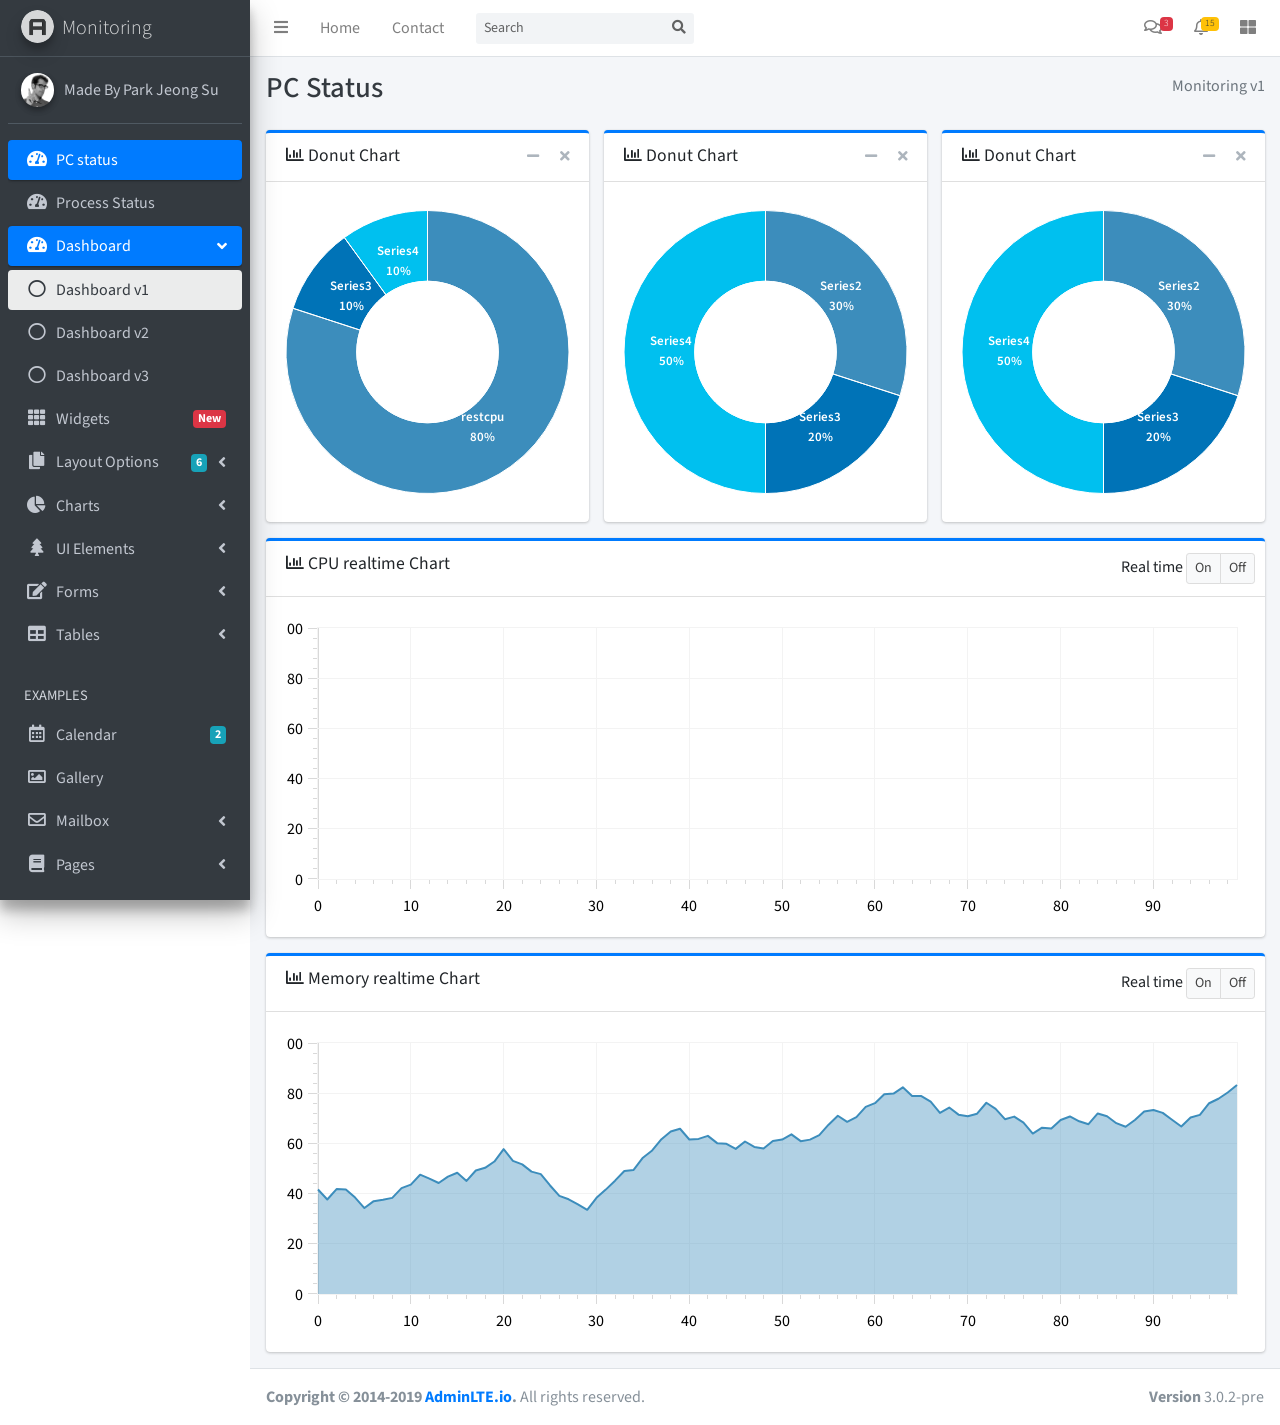
==== index.html @ 4fc58f20 "first" ====
<!DOCTYPE html>
<html>
<head>
  <meta charset="utf-8">
  <meta http-equiv="X-UA-Compatible" content="IE=edge">
  <title>AdminLTE 3 | Dashboard</title>
  <!-- Tell the browser to be responsive to screen width -->
  <meta name="viewport" content="width=device-width, initial-scale=1">
  <!-- Font Awesome -->
  <link rel="stylesheet" href="plugins/fontawesome-free/css/all.min.css">
  <!-- Ionicons -->
  <link rel="stylesheet" href="https://code.ionicframework.com/ionicons/2.0.1/css/ionicons.min.css">
  <!-- Tempusdominus Bbootstrap 4 -->
  <link rel="stylesheet" href="plugins/tempusdominus-bootstrap-4/css/tempusdominus-bootstrap-4.min.css">
  <!-- iCheck -->
  <link rel="stylesheet" href="plugins/icheck-bootstrap/icheck-bootstrap.min.css">
  <!-- JQVMap -->
  <link rel="stylesheet" href="plugins/jqvmap/jqvmap.min.css">
  <!-- Theme style -->
  <link rel="stylesheet" href="dist/css/adminlte.min.css">
  <!-- overlayScrollbars -->
  <link rel="stylesheet" href="plugins/overlayScrollbars/css/OverlayScrollbars.min.css">
  <!-- Daterange picker -->
  <link rel="stylesheet" href="plugins/daterangepicker/daterangepicker.css">
  <!-- summernote -->
  <link rel="stylesheet" href="plugins/summernote/summernote-bs4.css">
  <!-- Google Font: Source Sans Pro -->
  <link href="https://fonts.googleapis.com/css?family=Source+Sans+Pro:300,400,400i,700" rel="stylesheet">
</head>
<body class="hold-transition sidebar-mini layout-fixed">
<div class="wrapper">

  <!-- Navbar -->
  <nav class="main-header navbar navbar-expand navbar-white navbar-light">
    <!-- Left navbar links -->
    <ul class="navbar-nav">
      <li class="nav-item">
        <a class="nav-link" data-widget="pushmenu" href="#"><i class="fas fa-bars"></i></a>
      </li>
      <li class="nav-item d-none d-sm-inline-block">
        <a href="index3.html" class="nav-link">Home</a>
      </li>
      <li class="nav-item d-none d-sm-inline-block">
        <a href="#" class="nav-link">Contact</a>
      </li>
    </ul>

    <!-- SEARCH FORM -->
    <form class="form-inline ml-3">
      <div class="input-group input-group-sm">
        <input class="form-control form-control-navbar" type="search" placeholder="Search" aria-label="Search">
        <div class="input-group-append">
          <button class="btn btn-navbar" type="submit">
            <i class="fas fa-search"></i>
          </button>
        </div>
      </div>
    </form>

    <!-- Right navbar links -->
    <ul class="navbar-nav ml-auto">
      <!-- Messages Dropdown Menu -->
      <li class="nav-item dropdown">
        <a class="nav-link" data-toggle="dropdown" href="#">
          <i class="far fa-comments"></i>
          <span class="badge badge-danger navbar-badge">3</span>
        </a>
        <div class="dropdown-menu dropdown-menu-lg dropdown-menu-right">
          <a href="#" class="dropdown-item">
            <!-- Message Start -->
            <div class="media">
              <img src="dist/img/user1-128x128.jpg" alt="User Avatar" class="img-size-50 mr-3 img-circle">
              <div class="media-body">
                <h3 class="dropdown-item-title">
                  Brad Diesel
                  <span class="float-right text-sm text-danger"><i class="fas fa-star"></i></span>
                </h3>
                <p class="text-sm">Call me whenever you can...</p>
                <p class="text-sm text-muted"><i class="far fa-clock mr-1"></i> 4 Hours Ago</p>
              </div>
            </div>
            <!-- Message End -->
          </a>
          <div class="dropdown-divider"></div>
          <a href="#" class="dropdown-item">
            <!-- Message Start -->
            <div class="media">
              <img src="dist/img/user8-128x128.jpg" alt="User Avatar" class="img-size-50 img-circle mr-3">
              <div class="media-body">
                <h3 class="dropdown-item-title">
                  John Pierce
                  <span class="float-right text-sm text-muted"><i class="fas fa-star"></i></span>
                </h3>
                <p class="text-sm">I got your message bro</p>
                <p class="text-sm text-muted"><i class="far fa-clock mr-1"></i> 4 Hours Ago</p>
              </div>
            </div>
            <!-- Message End -->
          </a>
          <div class="dropdown-divider"></div>
          <a href="#" class="dropdown-item">
            <!-- Message Start -->
            <div class="media">
              <img src="dist/img/user3-128x128.jpg" alt="User Avatar" class="img-size-50 img-circle mr-3">
              <div class="media-body">
                <h3 class="dropdown-item-title">
                  Nora Silvester
                  <span class="float-right text-sm text-warning"><i class="fas fa-star"></i></span>
                </h3>
                <p class="text-sm">The subject goes here</p>
                <p class="text-sm text-muted"><i class="far fa-clock mr-1"></i> 4 Hours Ago</p>
              </div>
            </div>
            <!-- Message End -->
          </a>
          <div class="dropdown-divider"></div>
          <a href="#" class="dropdown-item dropdown-footer">See All Messages</a>
        </div>
      </li>
      <!-- Notifications Dropdown Menu -->
      <li class="nav-item dropdown">
        <a class="nav-link" data-toggle="dropdown" href="#">
          <i class="far fa-bell"></i>
          <span class="badge badge-warning navbar-badge">15</span>
        </a>
        <div class="dropdown-menu dropdown-menu-lg dropdown-menu-right">
          <span class="dropdown-item dropdown-header">15 Notifications</span>
          <div class="dropdown-divider"></div>
          <a href="#" class="dropdown-item">
            <i class="fas fa-envelope mr-2"></i> 4 new messages
            <span class="float-right text-muted text-sm">3 mins</span>
          </a>
          <div class="dropdown-divider"></div>
          <a href="#" class="dropdown-item">
            <i class="fas fa-users mr-2"></i> 8 friend requests
            <span class="float-right text-muted text-sm">12 hours</span>
          </a>
          <div class="dropdown-divider"></div>
          <a href="#" class="dropdown-item">
            <i class="fas fa-file mr-2"></i> 3 new reports
            <span class="float-right text-muted text-sm">2 days</span>
          </a>
          <div class="dropdown-divider"></div>
          <a href="#" class="dropdown-item dropdown-footer">See All Notifications</a>
        </div>
      </li>
      <li class="nav-item">
        <a class="nav-link" data-widget="control-sidebar" data-slide="true" href="#">
          <i class="fas fa-th-large"></i>
        </a>
      </li>
    </ul>
  </nav>
  <!-- /.navbar -->

  <!-- Main Sidebar Container -->
  <aside class="main-sidebar sidebar-dark-primary elevation-4">
    <!-- Brand Logo -->
    <a href="index3.html" class="brand-link">
      <img src="dist/img/AdminLTELogo.png" alt="AdminLTE Logo" class="brand-image img-circle elevation-3"
           style="opacity: .8">
      <span class="brand-text font-weight-light">Monitoring</span>
    </a>

    <!-- Sidebar -->
    <div class="sidebar">
      <!-- Sidebar user panel (optional) -->
      <div class="user-panel mt-3 pb-3 mb-3 d-flex">
        <div class="image">
          <img src="dist/img/user2-160x160.jpg" class="img-circle elevation-2" alt="User Image">
        </div>
        <div class="info">
          <a href="#" class="d-block">Made By Park Jeong Su</a>
        </div>
      </div>

      <!-- Sidebar Menu -->
      <nav class="mt-2">
        <ul class="nav nav-pills nav-sidebar flex-column" data-widget="treeview" role="menu" data-accordion="false">
          <!-- Add icons to the links using the .nav-icon class
               with font-awesome or any other icon font library -->
          <li class="nav-item">
            <a href="./index.html" class="nav-link active">
              <i class="nav-icon fas fa-tachometer-alt"></i>
              <p>
                PC status
              </p>
            </a>
          </li>
          <li class="nav-item">
            <a href="./index2.html" class="nav-link">
              <i class="nav-icon fas fa-tachometer-alt"></i>
              <p>
                Process Status
              </p>
            </a>
          </li>
          <li class="nav-item has-treeview menu-open">
            <a href="#" class="nav-link active">
              <i class="nav-icon fas fa-tachometer-alt"></i>
              <p>
                Dashboard
                <i class="right fas fa-angle-left"></i>
              </p>
            </a>
            <ul class="nav nav-treeview">
              <li class="nav-item">
                <a href="./index.html" class="nav-link active">
                  <i class="far fa-circle nav-icon"></i>
                  <p>Dashboard v1</p>
                </a>
              </li>
              <li class="nav-item">
                <a href="./index2.html" class="nav-link">
                  <i class="far fa-circle nav-icon"></i>
                  <p>Dashboard v2</p>
                </a>
              </li>
              <li class="nav-item">
                <a href="./index3.html" class="nav-link">
                  <i class="far fa-circle nav-icon"></i>
                  <p>Dashboard v3</p>
                </a>
              </li>
            </ul>
          </li>
          <li class="nav-item">
            <a href="pages/widgets.html" class="nav-link">
              <i class="nav-icon fas fa-th"></i>
              <p>
                Widgets
                <span class="right badge badge-danger">New</span>
              </p>
            </a>
          </li>
          <li class="nav-item has-treeview">
            <a href="#" class="nav-link">
              <i class="nav-icon fas fa-copy"></i>
              <p>
                Layout Options
                <i class="fas fa-angle-left right"></i>
                <span class="badge badge-info right">6</span>
              </p>
            </a>
            <ul class="nav nav-treeview">
              <li class="nav-item">
                <a href="pages/layout/top-nav.html" class="nav-link">
                  <i class="far fa-circle nav-icon"></i>
                  <p>Top Navigation</p>
                </a>
              </li>
              <li class="nav-item">
                <a href="pages/layout/top-nav-sidebar.html" class="nav-link">
                  <i class="far fa-circle nav-icon"></i>
                  <p>Top Navigation + Sidebar</p>
                </a>
              </li>
              <li class="nav-item">
                <a href="pages/layout/boxed.html" class="nav-link">
                  <i class="far fa-circle nav-icon"></i>
                  <p>Boxed</p>
                </a>
              </li>
              <li class="nav-item">
                <a href="pages/layout/fixed-sidebar.html" class="nav-link">
                  <i class="far fa-circle nav-icon"></i>
                  <p>Fixed Sidebar</p>
                </a>
              </li>
              <li class="nav-item">
                <a href="pages/layout/fixed-topnav.html" class="nav-link">
                  <i class="far fa-circle nav-icon"></i>
                  <p>Fixed Navbar</p>
                </a>
              </li>
              <li class="nav-item">
                <a href="pages/layout/fixed-footer.html" class="nav-link">
                  <i class="far fa-circle nav-icon"></i>
                  <p>Fixed Footer</p>
                </a>
              </li>
              <li class="nav-item">
                <a href="pages/layout/collapsed-sidebar.html" class="nav-link">
                  <i class="far fa-circle nav-icon"></i>
                  <p>Collapsed Sidebar</p>
                </a>
              </li>
            </ul>
          </li>
          <li class="nav-item has-treeview">
            <a href="#" class="nav-link">
              <i class="nav-icon fas fa-chart-pie"></i>
              <p>
                Charts
                <i class="right fas fa-angle-left"></i>
              </p>
            </a>
            <ul class="nav nav-treeview">
              <li class="nav-item">
                <a href="pages/charts/chartjs.html" class="nav-link">
                  <i class="far fa-circle nav-icon"></i>
                  <p>ChartJS</p>
                </a>
              </li>
              <li class="nav-item">
                <a href="pages/charts/flot.html" class="nav-link">
                  <i class="far fa-circle nav-icon"></i>
                  <p>Flot</p>
                </a>
              </li>
              <li class="nav-item">
                <a href="pages/charts/inline.html" class="nav-link">
                  <i class="far fa-circle nav-icon"></i>
                  <p>Inline</p>
                </a>
              </li>
            </ul>
          </li>
          <li class="nav-item has-treeview">
            <a href="#" class="nav-link">
              <i class="nav-icon fas fa-tree"></i>
              <p>
                UI Elements
                <i class="fas fa-angle-left right"></i>
              </p>
            </a>
            <ul class="nav nav-treeview">
              <li class="nav-item">
                <a href="pages/UI/general.html" class="nav-link">
                  <i class="far fa-circle nav-icon"></i>
                  <p>General</p>
                </a>
              </li>
              <li class="nav-item">
                <a href="pages/UI/icons.html" class="nav-link">
                  <i class="far fa-circle nav-icon"></i>
                  <p>Icons</p>
                </a>
              </li>
              <li class="nav-item">
                <a href="pages/UI/buttons.html" class="nav-link">
                  <i class="far fa-circle nav-icon"></i>
                  <p>Buttons</p>
                </a>
              </li>
              <li class="nav-item">
                <a href="pages/UI/sliders.html" class="nav-link">
                  <i class="far fa-circle nav-icon"></i>
                  <p>Sliders</p>
                </a>
              </li>
              <li class="nav-item">
                <a href="pages/UI/modals.html" class="nav-link">
                  <i class="far fa-circle nav-icon"></i>
                  <p>Modals & Alerts</p>
                </a>
              </li>
              <li class="nav-item">
                <a href="pages/UI/navbar.html" class="nav-link">
                  <i class="far fa-circle nav-icon"></i>
                  <p>Navbar & Tabs</p>
                </a>
              </li>
              <li class="nav-item">
                <a href="pages/UI/timeline.html" class="nav-link">
                  <i class="far fa-circle nav-icon"></i>
                  <p>Timeline</p>
                </a>
              </li>
              <li class="nav-item">
                <a href="pages/UI/ribbons.html" class="nav-link">
                  <i class="far fa-circle nav-icon"></i>
                  <p>Ribbons</p>
                </a>
              </li>
            </ul>
          </li>
          <li class="nav-item has-treeview">
            <a href="#" class="nav-link">
              <i class="nav-icon fas fa-edit"></i>
              <p>
                Forms
                <i class="fas fa-angle-left right"></i>
              </p>
            </a>
            <ul class="nav nav-treeview">
              <li class="nav-item">
                <a href="pages/forms/general.html" class="nav-link">
                  <i class="far fa-circle nav-icon"></i>
                  <p>General Elements</p>
                </a>
              </li>
              <li class="nav-item">
                <a href="pages/forms/advanced.html" class="nav-link">
                  <i class="far fa-circle nav-icon"></i>
                  <p>Advanced Elements</p>
                </a>
              </li>
              <li class="nav-item">
                <a href="pages/forms/editors.html" class="nav-link">
                  <i class="far fa-circle nav-icon"></i>
                  <p>Editors</p>
                </a>
              </li>
              <li class="nav-item">
                <a href="pages/forms/validation.html" class="nav-link">
                  <i class="far fa-circle nav-icon"></i>
                  <p>Validation</p>
                </a>
              </li>
            </ul>
          </li>
          <li class="nav-item has-treeview">
            <a href="#" class="nav-link">
              <i class="nav-icon fas fa-table"></i>
              <p>
                Tables
                <i class="fas fa-angle-left right"></i>
              </p>
            </a>
            <ul class="nav nav-treeview">
              <li class="nav-item">
                <a href="pages/tables/simple.html" class="nav-link">
                  <i class="far fa-circle nav-icon"></i>
                  <p>Simple Tables</p>
                </a>
              </li>
              <li class="nav-item">
                <a href="pages/tables/data.html" class="nav-link">
                  <i class="far fa-circle nav-icon"></i>
                  <p>DataTables</p>
                </a>
              </li>
              <li class="nav-item">
                <a href="pages/tables/jsgrid.html" class="nav-link">
                  <i class="far fa-circle nav-icon"></i>
                  <p>jsGrid</p>
                </a>
              </li>
            </ul>
          </li>
          <li class="nav-header">EXAMPLES</li>
          <li class="nav-item">
            <a href="pages/calendar.html" class="nav-link">
              <i class="nav-icon far fa-calendar-alt"></i>
              <p>
                Calendar
                <span class="badge badge-info right">2</span>
              </p>
            </a>
          </li>
          <li class="nav-item">
            <a href="pages/gallery.html" class="nav-link">
              <i class="nav-icon far fa-image"></i>
              <p>
                Gallery
              </p>
            </a>
          </li>
          <li class="nav-item has-treeview">
            <a href="#" class="nav-link">
              <i class="nav-icon far fa-envelope"></i>
              <p>
                Mailbox
                <i class="fas fa-angle-left right"></i>
              </p>
            </a>
            <ul class="nav nav-treeview">
              <li class="nav-item">
                <a href="pages/mailbox/mailbox.html" class="nav-link">
                  <i class="far fa-circle nav-icon"></i>
                  <p>Inbox</p>
                </a>
              </li>
              <li class="nav-item">
                <a href="pages/mailbox/compose.html" class="nav-link">
                  <i class="far fa-circle nav-icon"></i>
                  <p>Compose</p>
                </a>
              </li>
              <li class="nav-item">
                <a href="pages/mailbox/read-mail.html" class="nav-link">
                  <i class="far fa-circle nav-icon"></i>
                  <p>Read</p>
                </a>
              </li>
            </ul>
          </li>
          <li class="nav-item has-treeview">
            <a href="#" class="nav-link">
              <i class="nav-icon fas fa-book"></i>
              <p>
                Pages
                <i class="fas fa-angle-left right"></i>
              </p>
            </a>
            <ul class="nav nav-treeview">
              <li class="nav-item">
                <a href="pages/examples/invoice.html" class="nav-link">
                  <i class="far fa-circle nav-icon"></i>
                  <p>Invoice</p>
                </a>
              </li>
              <li class="nav-item">
                <a href="pages/examples/profile.html" class="nav-link">
                  <i class="far fa-circle nav-icon"></i>
                  <p>Profile</p>
                </a>
              </li>
              <li class="nav-item">
                <a href="pages/examples/e_commerce.html" class="nav-link">
                  <i class="far fa-circle nav-icon"></i>
                  <p>E-commerce</p>
                </a>
              </li>
              <li class="nav-item">
                <a href="pages/examples/projects.html" class="nav-link">
                  <i class="far fa-circle nav-icon"></i>
                  <p>Projects</p>
                </a>
              </li>
              <li class="nav-item">
                <a href="pages/examples/project_add.html" class="nav-link">
                  <i class="far fa-circle nav-icon"></i>
                  <p>Project Add</p>
                </a>
              </li>
              <li class="nav-item">
                <a href="pages/examples/project_edit.html" class="nav-link">
                  <i class="far fa-circle nav-icon"></i>
                  <p>Project Edit</p>
                </a>
              </li>
              <li class="nav-item">
                <a href="pages/examples/project_detail.html" class="nav-link">
                  <i class="far fa-circle nav-icon"></i>
                  <p>Project Detail</p>
                </a>
              </li>
              <li class="nav-item">
                <a href="pages/examples/contacts.html" class="nav-link">
                  <i class="far fa-circle nav-icon"></i>
                  <p>Contacts</p>
                </a>
              </li>
            </ul>
          </li>
          <li class="nav-item has-treeview">
            <a href="#" class="nav-link">
              <i class="nav-icon far fa-plus-square"></i>
              <p>
                Extras
                <i class="fas fa-angle-left right"></i>
              </p>
            </a>
            <ul class="nav nav-treeview">
              <li class="nav-item">
                <a href="pages/examples/login.html" class="nav-link">
                  <i class="far fa-circle nav-icon"></i>
                  <p>Login</p>
                </a>
              </li>
              <li class="nav-item">
                <a href="pages/examples/register.html" class="nav-link">
                  <i class="far fa-circle nav-icon"></i>
                  <p>Register</p>
                </a>
              </li>
              <li class="nav-item">
                <a href="pages/examples/forgot-password.html" class="nav-link">
                  <i class="far fa-circle nav-icon"></i>
                  <p>Forgot Password</p>
                </a>
              </li>
              <li class="nav-item">
                <a href="pages/examples/recover-password.html" class="nav-link">
                  <i class="far fa-circle nav-icon"></i>
                  <p>Recover Password</p>
                </a>
              </li>
              <li class="nav-item">
                <a href="pages/examples/lockscreen.html" class="nav-link">
                  <i class="far fa-circle nav-icon"></i>
                  <p>Lockscreen</p>
                </a>
              </li>
              <li class="nav-item">
                <a href="pages/examples/legacy-user-menu.html" class="nav-link">
                  <i class="far fa-circle nav-icon"></i>
                  <p>Legacy User Menu</p>
                </a>
              </li>
              <li class="nav-item">
                <a href="pages/examples/language-menu.html" class="nav-link">
                  <i class="far fa-circle nav-icon"></i>
                  <p>Language Menu</p>
                </a>
              </li>
              <li class="nav-item">
                <a href="pages/examples/404.html" class="nav-link">
                  <i class="far fa-circle nav-icon"></i>
                  <p>Error 404</p>
                </a>
              </li>
              <li class="nav-item">
                <a href="pages/examples/500.html" class="nav-link">
                  <i class="far fa-circle nav-icon"></i>
                  <p>Error 500</p>
                </a>
              </li>
              <li class="nav-item">
                <a href="pages/examples/pace.html" class="nav-link">
                  <i class="far fa-circle nav-icon"></i>
                  <p>Pace</p>
                </a>
              </li>
              <li class="nav-item">
                <a href="pages/examples/blank.html" class="nav-link">
                  <i class="far fa-circle nav-icon"></i>
                  <p>Blank Page</p>
                </a>
              </li>
              <li class="nav-item">
                <a href="starter.html" class="nav-link">
                  <i class="far fa-circle nav-icon"></i>
                  <p>Starter Page</p>
                </a>
              </li>
            </ul>
          </li>
          <li class="nav-header">MISCELLANEOUS</li>
          <li class="nav-item">
            <a href="https://adminlte.io/docs/3.0" class="nav-link">
              <i class="nav-icon fas fa-file"></i>
              <p>Documentation</p>
            </a>
          </li>
          <li class="nav-header">MULTI LEVEL EXAMPLE</li>
          <li class="nav-item">
            <a href="#" class="nav-link">
              <i class="fas fa-circle nav-icon"></i>
              <p>Level 1</p>
            </a>
          </li>
          <li class="nav-item has-treeview">
            <a href="#" class="nav-link">
              <i class="nav-icon fas fa-circle"></i>
              <p>
                Level 1
                <i class="right fas fa-angle-left"></i>
              </p>
            </a>
            <ul class="nav nav-treeview">
              <li class="nav-item">
                <a href="#" class="nav-link">
                  <i class="far fa-circle nav-icon"></i>
                  <p>Level 2</p>
                </a>
              </li>
              <li class="nav-item has-treeview">
                <a href="#" class="nav-link">
                  <i class="far fa-circle nav-icon"></i>
                  <p>
                    Level 2
                    <i class="right fas fa-angle-left"></i>
                  </p>
                </a>
                <ul class="nav nav-treeview">
                  <li class="nav-item">
                    <a href="#" class="nav-link">
                      <i class="far fa-dot-circle nav-icon"></i>
                      <p>Level 3</p>
                    </a>
                  </li>
                  <li class="nav-item">
                    <a href="#" class="nav-link">
                      <i class="far fa-dot-circle nav-icon"></i>
                      <p>Level 3</p>
                    </a>
                  </li>
                  <li class="nav-item">
                    <a href="#" class="nav-link">
                      <i class="far fa-dot-circle nav-icon"></i>
                      <p>Level 3</p>
                    </a>
                  </li>
                </ul>
              </li>
              <li class="nav-item">
                <a href="#" class="nav-link">
                  <i class="far fa-circle nav-icon"></i>
                  <p>Level 2</p>
                </a>
              </li>
            </ul>
          </li>
          <li class="nav-item">
            <a href="#" class="nav-link">
              <i class="fas fa-circle nav-icon"></i>
              <p>Level 1</p>
            </a>
          </li>
          <li class="nav-header">LABELS</li>
          <li class="nav-item">
            <a href="#" class="nav-link">
              <i class="nav-icon far fa-circle text-danger"></i>
              <p class="text">Important</p>
            </a>
          </li>
          <li class="nav-item">
            <a href="#" class="nav-link">
              <i class="nav-icon far fa-circle text-warning"></i>
              <p>Warning</p>
            </a>
          </li>
          <li class="nav-item">
            <a href="#" class="nav-link">
              <i class="nav-icon far fa-circle text-info"></i>
              <p>Informational</p>
            </a>
          </li>
        </ul>
      </nav>
      <!-- /.sidebar-menu -->
    </div>
    <!-- /.sidebar -->
  </aside>

  <!-- Content Wrapper. Contains page content -->
  <div class="content-wrapper">
    <!-- Content Header (Page header) -->
    <div class="content-header">
      <div class="container-fluid">
        <div class="row mb-2">
          <div class="col-sm-6">
            <h1 class="m-0 text-dark">PC Status</h1>
          </div><!-- /.col -->
          <div class="col-sm-6">
            <ol class="breadcrumb float-sm-right">
              <li class="breadcrumb-item active">Monitoring v1</li>
            </ol>
          </div><!-- /.col -->
        </div><!-- /.row -->
      </div><!-- /.container-fluid -->
    </div>
    <!-- /.content-header -->

    <!-- Main content -->
    <section class="content">
      <div class="container-fluid">
        <div class="row">
          <div class="col-md-4">
            <!-- Donut chart -->
            <div class="card card-primary card-outline">
              <div class="card-header">
                <h3 class="card-title">
                  <i class="far fa-chart-bar"></i>
                  Donut Chart
                </h3>
                <div class="card-tools">
                  <button type="button" class="btn btn-tool" data-card-widget="collapse"><i class="fas fa-minus"></i>
                  </button>
                  <button type="button" class="btn btn-tool" data-card-widget="remove"><i class="fas fa-times"></i>
                  </button>
                </div>
              </div>
              <div class="card-body">
                <div id="donut-chart-cpu" style="height: 300px;"></div>
              </div>
              <!-- /.card-body-->
            </div>
            <!-- /.card -->
          </div>
          <div class="col-md-4">
            <!-- Donut chart -->
            <div class="card card-primary card-outline">
              <div class="card-header">
                <h3 class="card-title">
                  <i class="far fa-chart-bar"></i>
                  Donut Chart
                </h3>
                <div class="card-tools">
                  <button type="button" class="btn btn-tool" data-card-widget="collapse"><i class="fas fa-minus"></i>
                  </button>
                  <button type="button" class="btn btn-tool" data-card-widget="remove"><i class="fas fa-times"></i>
                  </button>
                </div>
              </div>
              <div class="card-body">
                <div id="donut-chart-memory" style="height: 300px;"></div>
              </div>
              <!-- /.card-body-->
            </div>
            <!-- /.card -->
          </div>
          <div class="col-md-4">
            <!-- Donut chart -->
            <div class="card card-primary card-outline">
              <div class="card-header">
                <h3 class="card-title">
                  <i class="far fa-chart-bar"></i>
                  Donut Chart
                </h3>

                <div class="card-tools">
                  <button type="button" class="btn btn-tool" data-card-widget="collapse"><i class="fas fa-minus"></i>
                  </button>
                  <button type="button" class="btn btn-tool" data-card-widget="remove"><i class="fas fa-times"></i>
                  </button>
                </div>
              </div>
              <div class="card-body">
                <div id="donut-chart-disk" style="height: 300px;"></div>
              </div>
              <!-- /.card-body-->
            </div>
            <!-- /.card -->
          </div>
        </div>
        <div class="row">
          <div class="col-12">
            <!-- interactive chart -->
            <div class="card card-primary card-outline">
              <div class="card-header">
                <h3 class="card-title">
                  <i class="far fa-chart-bar"></i>
                  CPU realtime Chart
                </h3>

                <div class="card-tools">
                  Real time
                  <div class="btn-group" id="realtimeCpu" data-toggle="btn-toggle">
                    <button type="button" class="btn btn-default btn-sm active" data-toggle="on">On</button>
                    <button type="button" class="btn btn-default btn-sm" data-toggle="off">Off</button>
                  </div>
                </div>
              </div>
              <div class="card-body">
                <div id="interactiveCpu" style="height: 300px;"></div>
              </div>
              <!-- /.card-body-->
            </div>
            <!-- /.card -->

          </div>
          <!-- /.col -->
        </div>

        <div class="row">
          <div class="col-12">
            <!-- interactive chart -->
            <div class="card card-primary card-outline">
              <div class="card-header">
                <h3 class="card-title">
                  <i class="far fa-chart-bar"></i>
                  Memory realtime Chart
                </h3>

                <div class="card-tools">
                  Real time
                  <div class="btn-group" id="realtimeMemory" data-toggle="btn-toggle">
                    <button type="button" class="btn btn-default btn-sm active" data-toggle="on">On</button>
                    <button type="button" class="btn btn-default btn-sm" data-toggle="off">Off</button>
                  </div>
                </div>
              </div>
              <div class="card-body">
                <div id="interactiveMemory" style="height: 300px;"></div>
              </div>
              <!-- /.card-body-->
            </div>
            <!-- /.card -->

          </div>
          <!-- /.col -->
        </div>

      </div><!-- /.container-fluid -->
    </section>
    <!-- /.content -->
  </div>
  <!-- /.content-wrapper -->
  <footer class="main-footer">
    <strong>Copyright &copy; 2014-2019 <a href="http://adminlte.io">AdminLTE.io</a>.</strong>
    All rights reserved.
    <div class="float-right d-none d-sm-inline-block">
      <b>Version</b> 3.0.2-pre
    </div>
  </footer>

  <!-- Control Sidebar -->
  <aside class="control-sidebar control-sidebar-dark">
    <!-- Control sidebar content goes here -->
  </aside>
  <!-- /.control-sidebar -->
</div>
<!-- ./wrapper -->

<!-- jQuery -->
<script src="plugins/jquery/jquery.min.js"></script>
<!-- jQuery UI 1.11.4 -->
<script src="plugins/jquery-ui/jquery-ui.min.js"></script>
<!-- Resolve conflict in jQuery UI tooltip with Bootstrap tooltip -->
<script>
  $.widget.bridge('uibutton', $.ui.button)
</script>
<!-- Bootstrap 4 -->
<script src="plugins/bootstrap/js/bootstrap.bundle.min.js"></script>
<!-- ChartJS -->
<script src="plugins/chart.js/Chart.min.js"></script>
<!-- Sparkline -->
<script src="plugins/sparklines/sparkline.js"></script>
<!-- JQVMap -->
<script src="plugins/jqvmap/jquery.vmap.min.js"></script>
<script src="plugins/jqvmap/maps/jquery.vmap.usa.js"></script>
<!-- jQuery Knob Chart -->
<script src="plugins/jquery-knob/jquery.knob.min.js"></script>
<!-- daterangepicker -->
<script src="plugins/moment/moment.min.js"></script>
<script src="plugins/daterangepicker/daterangepicker.js"></script>
<!-- Tempusdominus Bootstrap 4 -->
<script src="plugins/tempusdominus-bootstrap-4/js/tempusdominus-bootstrap-4.min.js"></script>
<!-- Summernote -->
<script src="plugins/summernote/summernote-bs4.min.js"></script>
<!-- overlayScrollbars -->
<script src="plugins/overlayScrollbars/js/jquery.overlayScrollbars.min.js"></script>
<!-- AdminLTE App -->
<script src="dist/js/adminlte.js"></script>
<!-- AdminLTE dashboard demo (This is only for demo purposes) -->
<script src="dist/js/pages/dashboard.js"></script>
<!-- AdminLTE for demo purposes -->
<script src="dist/js/demo.js"></script>




<!-- jQuery Knob -->
<script src="plugins/jquery-knob/jquery.knob.min.js"></script>
<!-- Sparkline -->
<!--<script src="plugins/sparkline/jquery.sparkline.min.js"></script>-->
<!-- page script -->


<!-- FLOT CHARTS -->
<script src="plugins/flot/jquery.flot.js"></script>
<!-- FLOT RESIZE PLUGIN - allows the chart to redraw when the window is resized -->
<script src="plugins/flot-old/jquery.flot.resize.min.js"></script>
<!-- FLOT PIE PLUGIN - also used to draw donut charts -->
<script src="plugins/flot-old/jquery.flot.pie.min.js"></script>


<script>
  $(function () {
    /*
     * Flot Interactive Chart
     * -----------------------
     */
    // We use an inline data source in the example, usually data would
    // be fetched from a server
    var cpudata = [];
    var cputotalCount=100;
    function getrealtimeCpuData(){
      $.ajax({
        url: "data/cpu/20200117cpu",
        type: "GET",
        cache: false,
        success: function (data) {
          cpudata.push(['a',10]);
          cpudata.push(['b',20]);
          cpudata.push(['c',30]);
          cpudata.push(['d',30]);
          cpudata.push(['e',30]);
          cpudata.push(['f',30]);
          cpudata.push(['g',30]);
          interactive_plotCpu.setData([cpudata]);

          // Since the axes don't change, we don't need to call plot.setupGrid()
          interactive_plotCpu.draw()

        },

        error: function (request, status, error) {
          var msg = "ERROR : " + request.status + "<br>"
          msg += + "내용 : " + request.responseText + "<br>" + error;
          console.log(msg);
        }
      });
    }
    getrealtimeCpuData();
    var data        = [],
        totalPoints = 100

    function getRandomData() {

      if (data.length > 0) {
        data = data.slice(1)
      }

      // Do a random walk
      while (data.length < totalPoints) {

        var prev = data.length > 0 ? data[data.length - 1] : 50,
            y    = prev + Math.random() * 10 - 5

        if (y < 0) {
          y = 0
        } else if (y > 100) {
          y = 100
        }

        data.push(y)
      }

      // Zip the generated y values with the x values
      var res = []
      for (var i = 0; i < data.length; ++i) {
        res.push([i, data[i]])
      }

      return res
    }

    var interactive_plotCpu = $.plot('#interactiveCpu', [
        {
          data: getRandomData(),
        }
      ],
      {
        grid: {
          borderColor: '#f3f3f3',
          borderWidth: 1,
          tickColor: '#f3f3f3'
        },
        series: {
          color: '#3c8dbc',
          lines: {
            lineWidth: 2,
            show: true,
            fill: true,
          },
        },
        yaxis: {
          min: 0,
          max: 100,
          show: true
        },
        xaxis: {
          show: true
        }
      }
    )

    var interactive_plotMemory = $.plot('#interactiveMemory', [
        {
          data: getRandomData(),
        }
      ],
      {
        grid: {
          borderColor: '#f3f3f3',
          borderWidth: 1,
          tickColor: '#f3f3f3'
        },
        series: {
          color: '#3c8dbc',
          lines: {
            lineWidth: 2,
            show: true,
            fill: true,
          },
        },
        yaxis: {
          min: 0,
          max: 100,
          show: true
        },
        xaxis: {
          show: true
        }
      }
    )


    var updateInterval = 10000 //Fetch data ever x milliseconds
    var realtimeCpu       = 'on' //If == to on then fetch data every x seconds. else stop fetching
    var realtimeMemory       = 'on' //If == to on then fetch data every x seconds. else stop fetching
    function updateCpu() {

      interactive_plotCpu.setData([getRandomData()])

      // Since the axes don't change, we don't need to call plot.setupGrid()
      interactive_plotCpu.draw()
      if (realtimeCpu === 'on') {
        setTimeout(updateCpu, updateInterval)
      }
    }

    function updateMemory() {

      interactive_plotMemory.setData([getRandomData()])

      // Since the axes don't change, we don't need to call plot.setupGrid()
      interactive_plotMemory.draw()
      if (realtimeMemory === 'on') {
        setTimeout(updateMemory, updateInterval)
      }
    }

    //INITIALIZE REALTIME DATA FETCHING
    if (realtimeCpu === 'on') {
      //updateCpu()
    }
    if (realtimeMemory === 'on') {
      //updateMemory()
    }

    //REALTIME TOGGLE
    $('#realtimeCpu .btn').click(function () {
      if ($(this).data('toggle') === 'on') {
        realtimeCpu = 'on'
      }
      else {
        realtimeCpu = 'off'
      }
      updateCpu()
    })

    $('#realtimeMemory .btn').click(function () {
      if ($(this).data('toggle') === 'on') {
        realtimeMemory = 'on'
      }
      else {
        realtimeMemory = 'off'
      }
      updateMemory()
    })

    /*
    Get Current Cpu
    */
    function getCurrentCpu() {
      $.ajax({
        url: "data/cpu/20200116cpu",
        type: "GET",
        cache: false,
        success: function (data) {
          var currentCpu = [
            {
              label: 'restcpu',
              data: 80,
              color: '#3c8dbc'
            },
            {
              label: 'Series3',
              data: 10,
              color: '#0073b7'
            },
            {
              label: 'Series4',
              data: 10,
              color: '#00c0ef'
            }
          ]
          $.plot('#donut-chart-cpu', currentCpu, {
            series: {
              pie: {
                show: true,
                radius: 1,
                innerRadius: 0.5,
                label: {
                  show: true,
                  radius: 2 / 3,
                  formatter: labelFormatter,
                  threshold: 0.1
                }

              }
            },
            legend: {
              show: false
            }
          })

          console.log(data);
          $("#currentCpu").val("50");
          $("#currentCpu").attr('value', '90');
        },

        error: function (request, status, error) {
          var msg = "ERROR : " + request.status + "<br>"
          msg += + "내용 : " + request.responseText + "<br>" + error;
          console.log(msg);
        }
      });
    }
    getCurrentCpu();

    /*
     * END INTERACTIVE CHART
     */

    /*
    * DONUT CHART
    * -----------
    */

    var donutData = [
      {
        label: 'Series2',
        data: 30,
        color: '#3c8dbc'
      },
      {
        label: 'Series3',
        data: 20,
        color: '#0073b7'
      },
      {
        label: 'Series4',
        data: 50,
        color: '#00c0ef'
      }
    ]
    $.plot('#donut-chart-cpu', donutData, {
      series: {
        pie: {
          show: true,
          radius: 1,
          innerRadius: 0.5,
          label: {
            show: true,
            radius: 2 / 3,
            formatter: labelFormatter,
            threshold: 0.1
          }

        }
      },
      legend: {
        show: false
      }
    })
    $.plot('#donut-chart-memory', donutData, {
      series: {
        pie: {
          show: true,
          radius: 1,
          innerRadius: 0.5,
          label: {
            show: true,
            radius: 2 / 3,
            formatter: labelFormatter,
            threshold: 0.1
          }

        }
      },
      legend: {
        show: false
      }
    })
    $.plot('#donut-chart-disk', donutData, {
      series: {
        pie: {
          show: true,
          radius: 1,
          innerRadius: 0.5,
          label: {
            show: true,
            radius: 2 / 3,
            formatter: labelFormatter,
            threshold: 0.1
          }

        }
      },
      legend: {
        show: false
      }
    })



    /*
     * END DONUT CHART
     */
  })
      /*
     * Custom Label formatter
     * ----------------------
     */
      function labelFormatter(label, series) {
        return '<div style="font-size:13px; text-align:center; padding:2px; color: #fff; font-weight: 600;">'
          + label
          + '<br>'
          + Math.round(series.percent) + '%</div>'
      }

</script>
</body>
</html>
---- plugins/jqvmap/jqvmap.min.css ----
.jqvmap-label,.jqvmap-pin{pointer-events:none}.jqvmap-label{position:absolute;display:none;-webkit-border-radius:3px;-moz-border-radius:3px;border-radius:3px;background:#292929;color:#fff;font-family:sans-serif,Verdana;font-size:smaller;padding:3px}.jqvmap-zoomin,.jqvmap-zoomout{position:absolute;left:10px;-webkit-border-radius:3px;-moz-border-radius:3px;border-radius:3px;background:#000;padding:3px;color:#fff;width:10px;height:10px;cursor:pointer;line-height:10px;text-align:center}.jqvmap-zoomin{top:10px}.jqvmap-zoomout{top:30px}.jqvmap-region{cursor:pointer}.jqvmap-ajax_response{width:100%;height:500px}
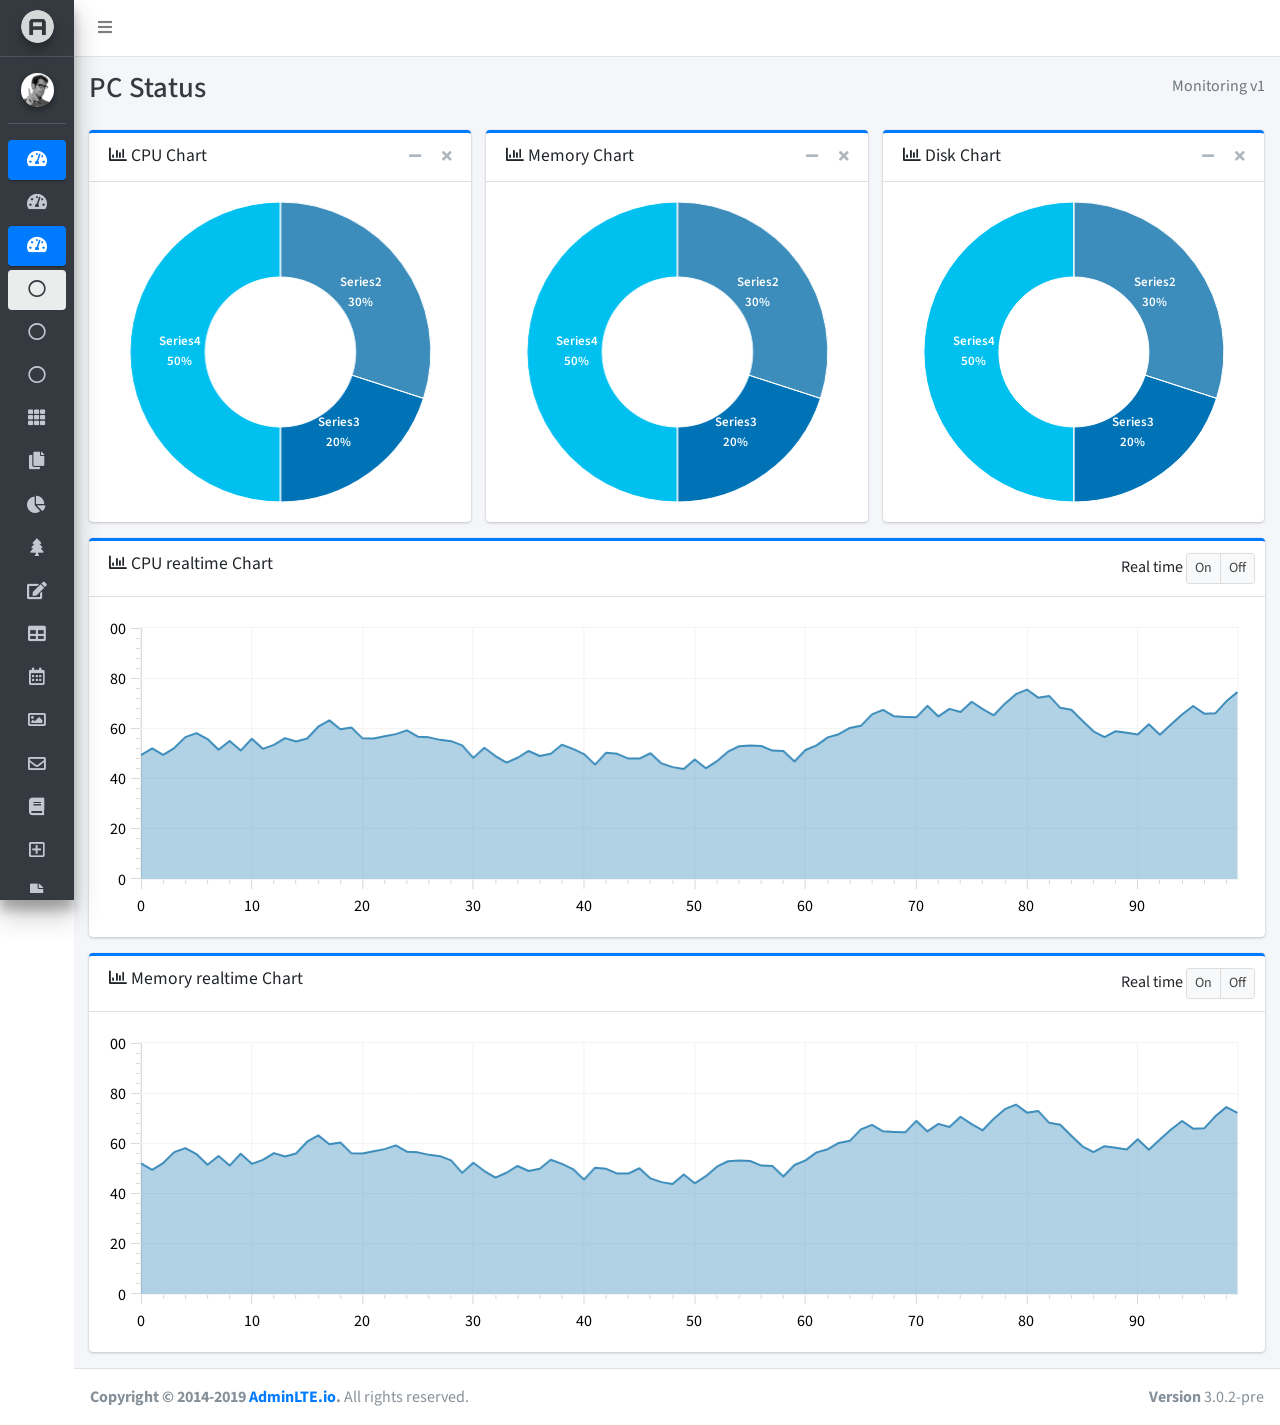
==== commit e85ca267: "index.html modify" ====
--- a/index.html
+++ b/index.html
@@ -37,16 +37,16 @@
       <li class="nav-item">
         <a class="nav-link" data-widget="pushmenu" href="#"><i class="fas fa-bars"></i></a>
       </li>
-      <li class="nav-item d-none d-sm-inline-block">
-        <a href="index3.html" class="nav-link">Home</a>
+      <li class="nav-item d-none d-sm-inline-block" >
+        <a href="index3.html" class="nav-link" style="display: none;">Home</a>
       </li>
-      <li class="nav-item d-none d-sm-inline-block">
-        <a href="#" class="nav-link">Contact</a>
+      <li class="nav-item d-none d-sm-inline-block" >
+        <a href="#" class="nav-link" style="display: none;">Contact</a>
       </li>
     </ul>
 
     <!-- SEARCH FORM -->
-    <form class="form-inline ml-3">
+    <form class="form-inline ml-3" style="display: none;">
       <div class="input-group input-group-sm">
         <input class="form-control form-control-navbar" type="search" placeholder="Search" aria-label="Search">
         <div class="input-group-append">
@@ -58,7 +58,7 @@
     </form>
 
     <!-- Right navbar links -->
-    <ul class="navbar-nav ml-auto">
+    <ul class="navbar-nav ml-auto" style="display: none;">
       <!-- Messages Dropdown Menu -->
       <li class="nav-item dropdown">
         <a class="nav-link" data-toggle="dropdown" href="#">
@@ -755,7 +755,7 @@
               <div class="card-header">
                 <h3 class="card-title">
                   <i class="far fa-chart-bar"></i>
-                  Donut Chart
+                  CPU Chart
                 </h3>
                 <div class="card-tools">
                   <button type="button" class="btn btn-tool" data-card-widget="collapse"><i class="fas fa-minus"></i>
@@ -777,7 +777,7 @@
               <div class="card-header">
                 <h3 class="card-title">
                   <i class="far fa-chart-bar"></i>
-                  Donut Chart
+                  Memory Chart
                 </h3>
                 <div class="card-tools">
                   <button type="button" class="btn btn-tool" data-card-widget="collapse"><i class="fas fa-minus"></i>
@@ -799,7 +799,7 @@
               <div class="card-header">
                 <h3 class="card-title">
                   <i class="far fa-chart-bar"></i>
-                  Donut Chart
+                  Disk Chart
                 </h3>
 
                 <div class="card-tools">
@@ -927,7 +927,7 @@
 <!-- AdminLTE App -->
 <script src="dist/js/adminlte.js"></script>
 <!-- AdminLTE dashboard demo (This is only for demo purposes) -->
-<script src="dist/js/pages/dashboard.js"></script>
+<!-- <script src="dist/js/pages/dashboard.js"></script> -->
 <!-- AdminLTE for demo purposes -->
 <script src="dist/js/demo.js"></script>
 
@@ -950,351 +950,375 @@
 
 
 <script>
-  $(function () {
-    /*
-     * Flot Interactive Chart
-     * -----------------------
+    $(function () {
+      // After HTML Load Jquery Start
+
+      const todayDate = new Date();
+      const getMonth = todayDate.getMonth() + 1 ;
+      const getDay = todayDate.getDate();
+      var fullMonth="";
+      var fulldate="";
+      if(getMonth<10){
+        fullMonth="0"+getMonth.toString();
+      }
+      else{
+        fullMonth = getMonth.toString();
+      }
+      if(getDay<10){
+        fulldate="0"+getDay.toString();
+      }
+      else{
+        fulldate = getDay.toString();
+      }
+      const todayPreFileName = todayDate.getFullYear().toString() + fullMonth + fulldate;
+
+      /*
+      * DONUT CHART
+      * -----------
+      */
+
+      var donutData = [
+        {
+          label: 'Series2',
+          data: 30,
+          color: '#3c8dbc'
+        },
+        {
+          label: 'Series3',
+          data: 20,
+          color: '#0073b7'
+        },
+        {
+          label: 'Series4',
+          data: 50,
+          color: '#00c0ef'
+        }
+      ]
+      $.plot('#donut-chart-cpu', donutData, {
+        series: {
+          pie: {
+            show: true,
+            radius: 1,
+            innerRadius: 0.5,
+            label: {
+              show: true,
+              radius: 2 / 3,
+              formatter: labelFormatter,
+              threshold: 0.1
+            }
+
+          }
+        },
+        legend: {
+          show: false
+        }
+      })
+      $.plot('#donut-chart-memory', donutData, {
+        series: {
+          pie: {
+            show: true,
+            radius: 1,
+            innerRadius: 0.5,
+            label: {
+              show: true,
+              radius: 2 / 3,
+              formatter: labelFormatter,
+              threshold: 0.1
+            }
+
+          }
+        },
+        legend: {
+          show: false
+        }
+      })
+      $.plot('#donut-chart-disk', donutData, {
+        series: {
+          pie: {
+            show: true,
+            radius: 1,
+            innerRadius: 0.5,
+            label: {
+              show: true,
+              radius: 2 / 3,
+              formatter: labelFormatter,
+              threshold: 0.1
+            }
+
+          }
+        },
+        legend: {
+          show: false
+        }
+      })
+
+      /*
+      Get Current Cpu
+      */
+      function getCurrentCpu() {
+        $.ajax({
+          url:
+          "data/cpu/"+ todayPreFileName + "_Cpu",
+          type: "GET",
+          cache: false,
+          success: function (data) {
+            var currentCpuDataSplit = data.toString().split("\n");
+            var currentCpu = [
+              {
+                label: 'restcpu',
+                data: currentCpuDataSplit[0],
+                color: '#3c8dbc'
+              },
+              {
+                label: 'Series3',
+                data: currentCpuDataSplit[1],
+                color: '#0073b7'
+              },
+              {
+                label: 'Series4',
+                data: currentCpuDataSplit[2],
+                color: '#00c0ef'
+              }
+            ]
+            $.plot('#donut-chart-cpu', currentCpu, {
+              series: {
+                pie: {
+                  show: true,
+                  radius: 1,
+                  innerRadius: 0.5,
+                  label: {
+                    show: true,
+                    radius: 2 / 3,
+                    formatter: labelFormatter,
+                    threshold: 0.1
+                  }
+
+                }
+              },
+              legend: {
+                show: false
+              }
+            })
+          },
+
+          error: function (request, status, error) {
+            var msg = "ERROR : " + request.status + "<br>"
+            msg += + "내용 : " + request.responseText + "<br>" + error;
+            console.log(msg);
+          }
+        });
+      }
+      getCurrentCpu();
+      /*
+     * END DONUT CHART
      */
-    // We use an inline data source in the example, usually data would
-    // be fetched from a server
-    var cpudata = [];
-    var cputotalCount=100;
-    function getrealtimeCpuData(){
-      $.ajax({
-        url: "data/cpu/20200117cpu",
-        type: "GET",
-        cache: false,
-        success: function (data) {
-          cpudata.push(['a',10]);
-          cpudata.push(['b',20]);
-          cpudata.push(['c',30]);
-          cpudata.push(['d',30]);
-          cpudata.push(['e',30]);
-          cpudata.push(['f',30]);
-          cpudata.push(['g',30]);
-          interactive_plotCpu.setData([cpudata]);
-
-          // Since the axes don't change, we don't need to call plot.setupGrid()
-          interactive_plotCpu.draw()
-
-        },
-
-        error: function (request, status, error) {
-          var msg = "ERROR : " + request.status + "<br>"
-          msg += + "내용 : " + request.responseText + "<br>" + error;
-          console.log(msg);
-        }
-      });
-    }
-    getrealtimeCpuData();
-    var data        = [],
+
+      /*
+       * Flot Interactive Chart
+       * -----------------------
+       */
+      // We use an inline data source in the example, usually data would
+      // be fetched from a server
+      var cpudata = [];
+      var cputotalCount = 100;
+      function getrealtimeCpuData() {
+        $.ajax({
+          url: "data/cpu/"+ todayPreFileName + "_RealTimeCpu",
+          type: "GET",
+          cache: false,
+          success: function (data) {
+            
+            var currentCpuDataSplit = data.toString().split("\n");
+            var tempList=[];
+            currentCpuDataSplit
+            for(i=0;i<currentCpuDataSplit.length;i++){
+              var temp = currentCpuDataSplit[i].toString().split(" ");
+              tempList.push(temp[0]);
+            }
+            for(;cputotalCount<tempList.length;){
+              tempList.slice(1);
+            }
+            for(i=0;i<tempList.length;i++){
+              cpudata.push([i,tempList[i]]);
+            }
+            interactive_plotCpu.setData([cpudata]);
+
+            // Since the axes don't change, we don't need to call plot.setupGrid()
+            interactive_plotCpu.draw()
+
+          },
+
+          error: function (request, status, error) {
+            var msg = "ERROR : " + request.status + "<br>"
+            msg += + "내용 : " + request.responseText + "<br>" + error;
+            console.log(msg);
+          }
+        });
+      }
+      getrealtimeCpuData();
+
+      var data = [],
         totalPoints = 100
 
-    function getRandomData() {
-
-      if (data.length > 0) {
-        data = data.slice(1)
+      function getRandomData() {
+
+        if (data.length > 0) {
+          data = data.slice(1)
+        }
+
+        // Do a random walk
+        while (data.length < totalPoints) {
+
+          var prev = data.length > 0 ? data[data.length - 1] : 50,
+            y = prev + Math.random() * 10 - 5
+
+          if (y < 0) {
+            y = 0
+          } else if (y > 100) {
+            y = 100
+          }
+
+          data.push(y)
+        }
+
+        // Zip the generated y values with the x values
+        var res = []
+        for (var i = 0; i < data.length; ++i) {
+          res.push([i, data[i]])
+        }
+
+        return res
       }
 
-      // Do a random walk
-      while (data.length < totalPoints) {
-
-        var prev = data.length > 0 ? data[data.length - 1] : 50,
-            y    = prev + Math.random() * 10 - 5
-
-        if (y < 0) {
-          y = 0
-        } else if (y > 100) {
-          y = 100
-        }
-
-        data.push(y)
-      }
-
-      // Zip the generated y values with the x values
-      var res = []
-      for (var i = 0; i < data.length; ++i) {
-        res.push([i, data[i]])
-      }
-
-      return res
-    }
-
-    var interactive_plotCpu = $.plot('#interactiveCpu', [
+      var interactive_plotCpu = $.plot('#interactiveCpu', [
         {
           data: getRandomData(),
         }
       ],
-      {
-        grid: {
-          borderColor: '#f3f3f3',
-          borderWidth: 1,
-          tickColor: '#f3f3f3'
-        },
-        series: {
-          color: '#3c8dbc',
-          lines: {
-            lineWidth: 2,
-            show: true,
-            fill: true,
+        {
+          grid: {
+            borderColor: '#f3f3f3',
+            borderWidth: 1,
+            tickColor: '#f3f3f3'
           },
-        },
-        yaxis: {
-          min: 0,
-          max: 100,
-          show: true
-        },
-        xaxis: {
-          show: true
-        }
-      }
-    )
-
-    var interactive_plotMemory = $.plot('#interactiveMemory', [
+          series: {
+            color: '#3c8dbc',
+            lines: {
+              lineWidth: 2,
+              show: true,
+              fill: true,
+            },
+          },
+          yaxis: {
+            min: 0,
+            max: 100,
+            show: true
+          },
+          xaxis: {
+            show: true
+          }
+        }
+      )
+
+      var interactive_plotMemory = $.plot('#interactiveMemory', [
         {
           data: getRandomData(),
         }
       ],
-      {
-        grid: {
-          borderColor: '#f3f3f3',
-          borderWidth: 1,
-          tickColor: '#f3f3f3'
-        },
-        series: {
-          color: '#3c8dbc',
-          lines: {
-            lineWidth: 2,
-            show: true,
-            fill: true,
+        {
+          grid: {
+            borderColor: '#f3f3f3',
+            borderWidth: 1,
+            tickColor: '#f3f3f3'
           },
-        },
-        yaxis: {
-          min: 0,
-          max: 100,
-          show: true
-        },
-        xaxis: {
-          show: true
+          series: {
+            color: '#3c8dbc',
+            lines: {
+              lineWidth: 2,
+              show: true,
+              fill: true,
+            },
+          },
+          yaxis: {
+            min: 0,
+            max: 100,
+            show: true
+          },
+          xaxis: {
+            show: true
+          }
+        }
+      )
+
+
+      var updateInterval = 10000 //Fetch data ever x milliseconds
+      var realtimeCpu = 'on' //If == to on then fetch data every x seconds. else stop fetching
+      var realtimeMemory = 'on' //If == to on then fetch data every x seconds. else stop fetching
+      function updateCpu() {
+
+        interactive_plotCpu.setData([getRandomData()])
+
+        // Since the axes don't change, we don't need to call plot.setupGrid()
+        interactive_plotCpu.draw()
+        if (realtimeCpu === 'on') {
+          setTimeout(updateCpu, updateInterval)
         }
       }
-    )
-
-
-    var updateInterval = 10000 //Fetch data ever x milliseconds
-    var realtimeCpu       = 'on' //If == to on then fetch data every x seconds. else stop fetching
-    var realtimeMemory       = 'on' //If == to on then fetch data every x seconds. else stop fetching
-    function updateCpu() {
-
-      interactive_plotCpu.setData([getRandomData()])
-
-      // Since the axes don't change, we don't need to call plot.setupGrid()
-      interactive_plotCpu.draw()
+
+      function updateMemory() {
+
+        interactive_plotMemory.setData([getRandomData()])
+
+        // Since the axes don't change, we don't need to call plot.setupGrid()
+        interactive_plotMemory.draw()
+        if (realtimeMemory === 'on') {
+          setTimeout(updateMemory, updateInterval)
+        }
+      }
+
+      //INITIALIZE REALTIME DATA FETCHING
       if (realtimeCpu === 'on') {
-        setTimeout(updateCpu, updateInterval)
+        //updateCpu()
       }
-    }
-
-    function updateMemory() {
-
-      interactive_plotMemory.setData([getRandomData()])
-
-      // Since the axes don't change, we don't need to call plot.setupGrid()
-      interactive_plotMemory.draw()
       if (realtimeMemory === 'on') {
-        setTimeout(updateMemory, updateInterval)
+        //updateMemory()
       }
-    }
-
-    //INITIALIZE REALTIME DATA FETCHING
-    if (realtimeCpu === 'on') {
-      //updateCpu()
-    }
-    if (realtimeMemory === 'on') {
-      //updateMemory()
-    }
-
-    //REALTIME TOGGLE
-    $('#realtimeCpu .btn').click(function () {
-      if ($(this).data('toggle') === 'on') {
-        realtimeCpu = 'on'
-      }
-      else {
-        realtimeCpu = 'off'
-      }
-      updateCpu()
+
+      //REALTIME TOGGLE
+      $('#realtimeCpu .btn').click(function () {
+        if ($(this).data('toggle') === 'on') {
+          realtimeCpu = 'on'
+        }
+        else {
+          realtimeCpu = 'off'
+        }
+        updateCpu()
+      })
+
+      $('#realtimeMemory .btn').click(function () {
+        if ($(this).data('toggle') === 'on') {
+          realtimeMemory = 'on'
+        }
+        else {
+          realtimeMemory = 'off'
+        }
+        updateMemory()
+      })
+
+      /*
+       * END INTERACTIVE CHART
+       */
     })
-
-    $('#realtimeMemory .btn').click(function () {
-      if ($(this).data('toggle') === 'on') {
-        realtimeMemory = 'on'
-      }
-      else {
-        realtimeMemory = 'off'
-      }
-      updateMemory()
-    })
-
-    /*
-    Get Current Cpu
-    */
-    function getCurrentCpu() {
-      $.ajax({
-        url: "data/cpu/20200116cpu",
-        type: "GET",
-        cache: false,
-        success: function (data) {
-          var currentCpu = [
-            {
-              label: 'restcpu',
-              data: 80,
-              color: '#3c8dbc'
-            },
-            {
-              label: 'Series3',
-              data: 10,
-              color: '#0073b7'
-            },
-            {
-              label: 'Series4',
-              data: 10,
-              color: '#00c0ef'
-            }
-          ]
-          $.plot('#donut-chart-cpu', currentCpu, {
-            series: {
-              pie: {
-                show: true,
-                radius: 1,
-                innerRadius: 0.5,
-                label: {
-                  show: true,
-                  radius: 2 / 3,
-                  formatter: labelFormatter,
-                  threshold: 0.1
-                }
-
-              }
-            },
-            legend: {
-              show: false
-            }
-          })
-
-          console.log(data);
-          $("#currentCpu").val("50");
-          $("#currentCpu").attr('value', '90');
-        },
-
-        error: function (request, status, error) {
-          var msg = "ERROR : " + request.status + "<br>"
-          msg += + "내용 : " + request.responseText + "<br>" + error;
-          console.log(msg);
-        }
-      });
-    }
-    getCurrentCpu();
-
-    /*
-     * END INTERACTIVE CHART
-     */
-
-    /*
-    * DONUT CHART
-    * -----------
-    */
-
-    var donutData = [
-      {
-        label: 'Series2',
-        data: 30,
-        color: '#3c8dbc'
-      },
-      {
-        label: 'Series3',
-        data: 20,
-        color: '#0073b7'
-      },
-      {
-        label: 'Series4',
-        data: 50,
-        color: '#00c0ef'
-      }
-    ]
-    $.plot('#donut-chart-cpu', donutData, {
-      series: {
-        pie: {
-          show: true,
-          radius: 1,
-          innerRadius: 0.5,
-          label: {
-            show: true,
-            radius: 2 / 3,
-            formatter: labelFormatter,
-            threshold: 0.1
-          }
-
-        }
-      },
-      legend: {
-        show: false
-      }
-    })
-    $.plot('#donut-chart-memory', donutData, {
-      series: {
-        pie: {
-          show: true,
-          radius: 1,
-          innerRadius: 0.5,
-          label: {
-            show: true,
-            radius: 2 / 3,
-            formatter: labelFormatter,
-            threshold: 0.1
-          }
-
-        }
-      },
-      legend: {
-        show: false
-      }
-    })
-    $.plot('#donut-chart-disk', donutData, {
-      series: {
-        pie: {
-          show: true,
-          radius: 1,
-          innerRadius: 0.5,
-          label: {
-            show: true,
-            radius: 2 / 3,
-            formatter: labelFormatter,
-            threshold: 0.1
-          }
-
-        }
-      },
-      legend: {
-        show: false
-      }
-    })
-
-
-
-    /*
-     * END DONUT CHART
-     */
-  })
       /*
-     * Custom Label formatter
-     * ----------------------
-     */
-      function labelFormatter(label, series) {
-        return '<div style="font-size:13px; text-align:center; padding:2px; color: #fff; font-weight: 600;">'
-          + label
-          + '<br>'
-          + Math.round(series.percent) + '%</div>'
-      }
+       * Custom Label formatter
+       * ----------------------
+       */
+        function labelFormatter(label, series) {
+          return '<div style="font-size:13px; text-align:center; padding:2px; color: #fff; font-weight: 600;">'
+            + label
+            + '<br>'
+            + Math.round(series.percent) + '%</div>'
+        }
 
 </script>
 </body>
